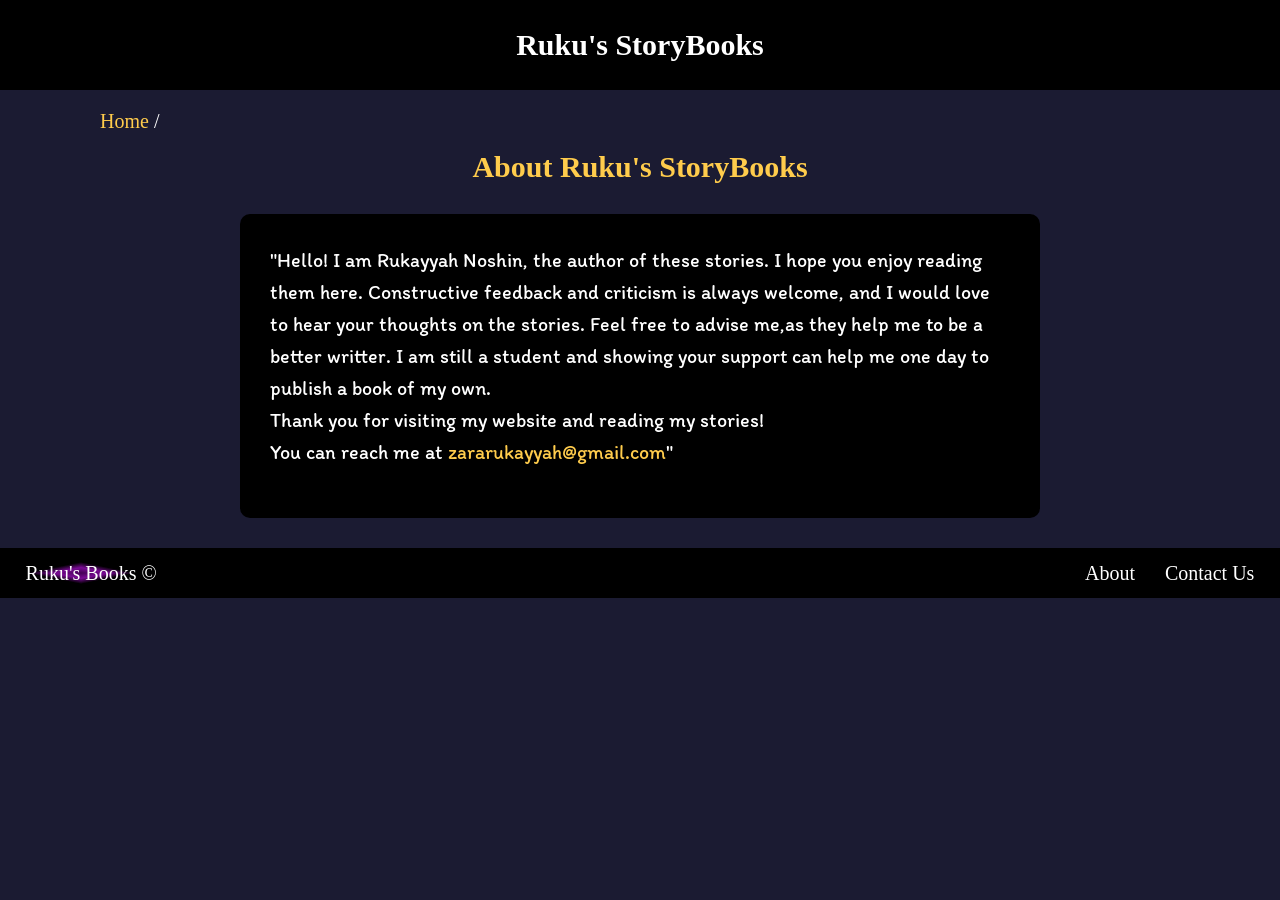
==== about.html @ 4042fb0a "initialize commit" ====
<!doctype html>
<html lang="en">
  <head>
    <meta charset="UTF-8" />
    <meta name="viewport" content="width=device-width, initial-scale=1.0" />
    <title>Storytelling App</title>
    <link rel="stylesheet" href="Css/style.css" />

    <link rel="preconnect" href="https://fonts.googleapis.com" />
    <link rel="preconnect" href="https://fonts.gstatic.com" crossorigin />
    <link
      href="https://fonts.googleapis.com/css2?family=Irish+Grover&family=Itim&family=Lora:ital,wght@0,400..700;1,400..700&display=swap"
      rel="stylesheet"
    />
  </head>

  <body>
    <div class="sub-title">
      <a href="index.html">
        <h1>Ruku's StoryBooks</h1>
      </a>
    </div>

    <nav class="breadcrumb"><a href="index.html">Home</a> /</nav>

    <h2 class="author">About Ruku's StoryBooks</h2>

    <div class="about-content">
      <p>
        "Hello! I am Rukayyah Noshin, the author of these stories. I hope you
        enjoy reading them here. Constructive feedback and criticism is always
        welcome, and I would love to hear your thoughts on the stories. Feel
        free to advise me,as they help me to be a better writter. I am still a
        student and showing your support can help me one day to publish a book
        of my own.<br />
        Thank you for visiting my website and reading my stories! <br />You can
        reach me at
        <a class="gmail" href="mailto:zararukayyah@gmail.com"
          >zararukayyah@gmail.com</a
        >"
      </p>
    </div>

    <footer>
      <a href="index.html"
        ><span class="small-title">Ruku's Books</span> &copy;</a
      >
      <div class="links">
        <a href="about.html">About</a>
        <a href="mailto:zararukayyah@gmail.com">Contact Us</a>
      </div>
    </footer>

    <script src="Js/script.js"></script>
  </body>
</html>
---- Css/style.css ----
/* Global styles */
*,
*::before,
*::after {
  margin: 0;
  padding: 0;
  box-sizing: border-box;
}

button {
  background: none;
  border: none;
  padding: 0;
  cursor: pointer;
}

a {
  color: var(--white);
  text-decoration: none;
}

:root {
  --dark-grey: #1b1b32;
  --black: #000;
  --white: #fff;
  --golden-yellow: #fecc4c;
  --yellow: #ffcc4c;
  --gold: #feac32;
  --orange: #ffac33;
  --dark-orange: #f89808;
}

body {
  background-color: var(--dark-grey);
  color: var(--white);
}

.title {
  width: 100%;
  height: 120px;
  background-color: var(--black);
  display: flex;
  justify-content: center;
  align-items: center;
}
h1 {
  font-size: 40px;
  font-family:
    irish grover,
    cursive;
  letter-spacing: 10%;
}

footer {
  width: 100%;
  height: 50px;
  background-color: var(--black);
  display: flex;
  justify-content: space-between;
  align-items: center;
  font-family:
    irish grover,
    cursive;
  font-size: 20px;
  letter-spacing: 10%;
  padding: 20px 2%;
}
.small-title {
  background:
    linear-gradient(to bottom right, #440155 0%, #790a94 25%, #000 50%) bottom
      right / 50% 50% no-repeat,
    linear-gradient(to bottom left, #440155 0%, #790a94 25%, #000 50%) bottom
      left / 50% 50% no-repeat,
    linear-gradient(to top left, #440155 0%, #790a94 25%, #000 50%) top left /
      50% 50% no-repeat,
    linear-gradient(to top right, #440155 0%, #790a94 25%, #000 50%) top right /
      50% 50% no-repeat;
}
.links a {
  margin-left: 25px;
}

/* Home page styles */
.cards-container {
  max-width: 1200px;
  margin: 35px auto;
  padding: 20px;
  display: grid;
  grid-template-columns: repeat(auto-fit, minmax(300px, 1fr));
  row-gap: 70px;
  column-gap: 10px;
  justify-content: center;
  align-items: center;
  justify-items: center;
}
.card {
  width: 300px;
  height: 190px;
  padding: 13px 12px;
  background-color: var(--golden-yellow);
  border: 3px solid var(--dark-orange);
  border-radius: 5px 5px 10px 10px;
  color: var(--black);
  line-height: auto;
}

.card h2 {
  font-family:
    irish grover,
    cursive;
  font-size: 23px;
  letter-spacing: 10%;
}
.card p {
  font-family: itim, cursive;
  font-size: 15px;
}
.card .btn {
  width: 100px;
  height: 25px;
  border-radius: 20px;
  border: 1px solid var(--black);
  cursor: pointer;
  background-color: var(--dark-orange);
  font-family:
    irish grover,
    cursive;
  font-size: 15px;
  display: block; /* will center the button horizontally */
  margin: 0 auto;
  margin-top: 15px;
}
.card .btn:hover {
  background-image: linear-gradient(
    to right,
    var(--dark-orange),
    var(--yellow)
  );
  color: var(--dark-grey);
  border: 1px solid var(--dark-grey);
}

/*universal styles for other pages*/
.sub-title {
  width: 100%;
  height: 90px;
  background-color: var(--black);
  display: flex;
  justify-content: center;
  align-items: center;
}
.sub-title h1 {
  font-size: 30px;
  font-family:
    irish grover,
    cursive;
  letter-spacing: 10%;
}

/* Description page styles */
.upper {
  display: flex;
  width: 1000px;
  margin: 50px auto;
  justify-content: space-between;
  align-items: center;
}
img {
  width: 250px;
  height: 250px;
  border-radius: 10px;
  background-color: var(--black);
}
.story-info {
  width: 500px;
  height: 250px;
  font-family:
    irish grover,
    cursive;
  font-size: 25px;
  color: var(--yellow);
  letter-spacing: 10%;
  padding-top: 20px;
}
.story-info p {
  font-family: itim, cursive;
  font-size: 20px;
}
.story-info .btn {
  width: 160px;
  height: 40px;
  border-radius: 20px;
  border: 1px solid var(--black);
  background-color: var(--dark-orange);
  font-family:
    irish grover,
    cursive;
  font-size: 20px;
  position: relative;
  top: 70px;
}
.story-info .btn:hover {
  background-image: linear-gradient(
    to right,
    var(--dark-orange),
    var(--yellow)
  );
  color: var(--dark-grey);
  border: 1px solid var(--dark-grey);
}

.description {
  display: flex;
  width: 1000px;
  margin: 50px auto;
  flex-direction: column;
  gap: 30px;
  align-items: flex-start;
  background-color: var(--black);
  border-radius: 10px;
  padding: 30px 50px;
}
.description-title {
  font-family:
    irish grover,
    cursive;
  font-size: 30px;
  color: var(--yellow);
  letter-spacing: 10%;
}
.story-description {
  font-family: itim, cursive;
  font-size: 20px;
  color: var(--white);
  line-height: 1.5;
}

/*Reading page styles*/
.breadcrumb {
  width: 100%;
  height: 50px;
  align-items: left;
  font-family:
    irish grover,
    cursive;
  font-size: 20px;
  letter-spacing: 10%;
  padding: 20px 100px;
}
.breadcrumb a {
  color: var(--yellow);
}

.story-content {
  width: 800px;
  border-radius: 10px;
  background: var(--black, #000);
  padding: 50px;
  margin: 20px auto;
}
.story-content h2 {
  font-family:
    irish grover,
    cursive;
  font-size: 30px;
  letter-spacing: 10%;
  margin-bottom: 30px;
  text-align: center;
}
.story-content p {
  font-family: lora, sans-serif;
  font-size: 18px;
  line-height: 1.6;
  margin-bottom: 20px;
  color: var(--white);
}

.navigation {
  width: 100%;
  display: inline-flex;
  padding: 0 162px 0 162px;
  justify-content: center;
  align-items: flex-start;
  gap: 347px;
  margin-bottom: 30px;
}
.navigation button,
.navigation p {
  color: var(--white);
  font-family: "Irish Grover";
  font-size: 20px;
  letter-spacing: 2px;
}
.navigation p {
  color: var(--yellow);
}
#page-number {
  color: var(--white);
}

/*about page styles*/
.author {
  width: 100%;
  font-family:
    irish grover,
    cursive;
  font-size: 30px;
  color: var(--yellow);
  letter-spacing: 10%;
  text-align: center;
  margin: 10px auto 30px auto;
}

.about-content {
  width: 800px;
  border-radius: 10px;
  background: var(--black, #000);
  padding: 30px;
  margin: 30px auto;
}
.about-content p {
  font-family: itim, cursive;
  font-size: 20px;
  line-height: 1.6;
  letter-spacing: 5%;
  margin-bottom: 20px;
  color: var(--white);
}

.gmail {
  color: var(--yellow);
}
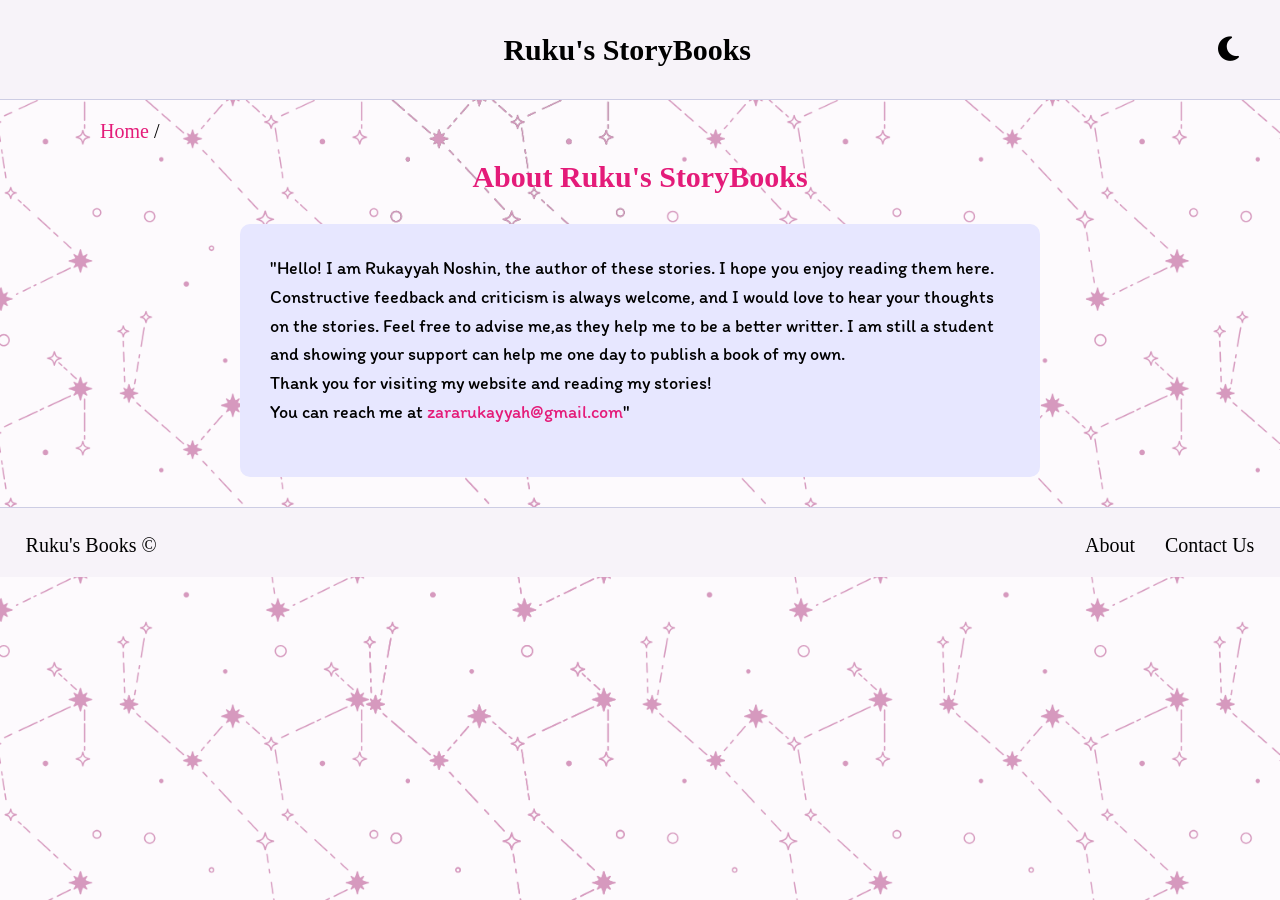
==== commit 10415578: "ADDED theme button" ====
--- a/about.html
+++ b/about.html
@@ -12,13 +12,37 @@
       href="https://fonts.googleapis.com/css2?family=Irish+Grover&family=Itim&family=Lora:ital,wght@0,400..700;1,400..700&display=swap"
       rel="stylesheet"
     />
+    <link
+  rel="stylesheet"
+  href="https://cdnjs.cloudflare.com/ajax/libs/font-awesome/6.5.1/css/all.min.css"
+/>
+
+    <link rel="icon" type="image/png" href="/favicon.png" />
   </head>
 
   <body>
     <div class="sub-title">
+      <div class="left-area"></div>
+
       <a href="index.html">
         <h1>Ruku's StoryBooks</h1>
       </a>
+
+      <div class="right-area"><div class="dropdown">
+        <button
+          id="themeBtn"
+          aria-haspopup="true"
+          aria-expanded="false"
+          aria-controls="themeMenu"
+        >
+          <i class="fa-solid fa-moon"></i>
+        </button>
+
+        <ul id="themeMenu" class="menu" role="menu" hidden>
+          <li role="menuitem" tabindex="0" data-theme="light">Light</li>
+          <li role="menuitem" tabindex="0" data-theme="dark">Dark</li>
+        </ul>
+      </div></div>
     </div>
 
     <nav class="breadcrumb"><a href="index.html">Home</a> /</nav>
@@ -50,7 +74,7 @@
         <a href="mailto:zararukayyah@gmail.com">Contact Us</a>
       </div>
     </footer>
-
+    
     <script src="Js/script.js"></script>
   </body>
 </html>
--- a/Css/style.css
+++ b/Css/style.css
@@ -7,6 +7,18 @@
   box-sizing: border-box;
 }
 
+.sr-only {
+  position: absolute;
+  width: 1px;
+  height: 1px;
+  padding: 0;
+  margin: -1px;
+  overflow: hidden;
+  clip: rect(0, 0, 0, 0);
+  white-space: nowrap;
+  border: 0;
+}
+
 button {
   background: none;
   border: none;
@@ -15,161 +27,215 @@
 }
 
 a {
-  color: var(--white);
+  color: var(--text);
   text-decoration: none;
 }
 
 :root {
-  --dark-grey: #1b1b32;
-  --black: #000;
-  --white: #fff;
-  --golden-yellow: #fecc4c;
-  --yellow: #ffcc4c;
-  --gold: #feac32;
-  --orange: #ffac33;
-  --dark-orange: #f89808;
+  --bg: #1b1b32;
+  --border: #2d2d44;
+  --primary: #000;
+  --text: #fbf4e6;
+  --secondary: #ffcc4c;
+  --accent: #f89808;
+}
+
+[data-theme="light"]{
+  --text: #000;
+  --bg: #f7f3f9;
+  --primary: #e7e7ff;
+  --secondary: #e41b79;
+  --border: #cdcde4;
+  --accent: #f79708;
 }
 
 body {
-  background-color: var(--dark-grey);
-  color: var(--white);
+  background: var(--bg);
+  background-image: url("/covers/background.png");
+  background-size: cover;        
+  background-position: center;  
+  background-repeat: no-repeat; 
+  height: 100vh;        
+  background-attachment: fixed;         
+  color: var(--text);
 }
 
 .title {
   width: 100%;
-  height: 120px;
-  background-color: var(--black);
-  display: flex;
-  justify-content: center;
-  align-items: center;
-}
-h1 {
-  font-size: 40px;
-  font-family:
-    irish grover,
-    cursive;
-  letter-spacing: 10%;
-}
-
-footer {
-  width: 100%;
-  height: 50px;
-  background-color: var(--black);
+  height: clamp(90px, 10vw, 120px);
+  background: var(--bg);
   display: flex;
   justify-content: space-between;
   align-items: center;
-  font-family:
-    irish grover,
-    cursive;
-  font-size: 20px;
+  border-bottom: 1px solid var(--border);
+}
+.left-area {
+  position: relative;
+  flex: 1;
+}
+.right-area {
+  flex: 1;
+  display: flex;
+  justify-content: flex-end;
+  padding-right: 2%;
+}
+.dropdown{
+  position:relative;
+}
+
+.dropdown button{
+  width:100%;
+  color:var(--text);
+  border:none;
+  background:none;
+  font-size: clamp(22px, 2.5vw, 28px);
+  cursor:pointer;
+  padding:15px;
+  font-family:
+    irish grover,
+    cursive;
+}
+
+.menu{
+  position:absolute;
+  top:100%;
+  right: 20px;
+  width: 150px;
+  margin-top:4px;
+  padding:0;
+  list-style:none;
+  border:1px solid var(--border);
+  background:var(--bg);
+  font-family: irish grover, cursive;
+}
+
+.menu li{
+  padding:12px;
+  cursor:pointer;
+}
+
+.menu li:hover,
+.menu li:focus{
+  background:rgba(0,0,0,0.08);
+  outline:none;
+}
+
+[hidden]{
+  display:none;
+}
+
+.title h1 {
+  font-size: clamp(22px, 2.8vw, 40px);
+  font-family:
+    irish grover,
+    cursive;
+  letter-spacing: 10%;
+  text-align: center;
+}
+
+footer {
+  width: 100%;
+  height: 70px;
+  background-color: var(--bg);
+  display: flex;
+  justify-content: space-between;
+  align-items: end;
+  font-family:
+    irish grover,
+    cursive;
+  font-size: clamp(15px, 2vw, 20px);
   letter-spacing: 10%;
   padding: 20px 2%;
-}
-.small-title {
+  border-top: 1px solid var(--border);
+}
+.footer-title {
   background:
-    linear-gradient(to bottom right, #440155 0%, #790a94 25%, #000 50%) bottom
+    linear-gradient(to bottom right, #440155 0%, #790a94 25%, var(--bg) 50%) bottom
       right / 50% 50% no-repeat,
-    linear-gradient(to bottom left, #440155 0%, #790a94 25%, #000 50%) bottom
+    linear-gradient(to bottom left, #440155 0%, #790a94 25%, var(--bg) 50%) bottom
       left / 50% 50% no-repeat,
-    linear-gradient(to top left, #440155 0%, #790a94 25%, #000 50%) top left /
+    linear-gradient(to top left, #440155 0%, #790a94 25%, var(--bg) 50%) top left /
       50% 50% no-repeat,
-    linear-gradient(to top right, #440155 0%, #790a94 25%, #000 50%) top right /
+    linear-gradient(to top right, #440155 0%, #790a94 25%, var(--bg) 50%) top right /
       50% 50% no-repeat;
 }
 .links a {
   margin-left: 25px;
+}
+
+/*universal styles for other pages*/
+.sub-title {
+  width: 100%;
+  height: clamp(90px, 10vw, 100px);
+  background-color: var(--bg);
+  display: flex;
+  justify-content: space-between;
+  align-items: center;
+  border-bottom: 1px solid var(--border);
+}
+.sub-title h1 {
+  font-size: clamp(20px, 2.5vw, 30px);
+  font-family:
+    irish grover,
+    cursive;
+    text-align: center;
 }
 
 /* Home page styles */
 .cards-container {
   max-width: 1200px;
-  margin: 35px auto;
+  margin: 40px auto;
   padding: 20px;
   display: grid;
-  grid-template-columns: repeat(auto-fit, minmax(300px, 1fr));
-  row-gap: 70px;
-  column-gap: 10px;
+  grid-template-columns: repeat(4, 1fr);
   justify-content: center;
   align-items: center;
   justify-items: center;
 }
 .card {
-  width: 300px;
-  height: 190px;
-  padding: 13px 12px;
-  background-color: var(--golden-yellow);
-  border: 3px solid var(--dark-orange);
-  border-radius: 5px 5px 10px 10px;
-  color: var(--black);
-  line-height: auto;
-}
-
-.card h2 {
-  font-family:
-    irish grover,
-    cursive;
-  font-size: 23px;
-  letter-spacing: 10%;
-}
-.card p {
-  font-family: itim, cursive;
-  font-size: 15px;
-}
-.card .btn {
-  width: 100px;
-  height: 25px;
-  border-radius: 20px;
-  border: 1px solid var(--black);
-  cursor: pointer;
-  background-color: var(--dark-orange);
-  font-family:
-    irish grover,
-    cursive;
-  font-size: 15px;
-  display: block; /* will center the button horizontally */
-  margin: 0 auto;
-  margin-top: 15px;
-}
-.card .btn:hover {
-  background-image: linear-gradient(
-    to right,
-    var(--dark-orange),
-    var(--yellow)
-  );
-  color: var(--dark-grey);
-  border: 1px solid var(--dark-grey);
-}
-
-/*universal styles for other pages*/
-.sub-title {
-  width: 100%;
-  height: 90px;
-  background-color: var(--black);
-  display: flex;
-  justify-content: center;
-  align-items: center;
-}
-.sub-title h1 {
-  font-size: 30px;
-  font-family:
-    irish grover,
-    cursive;
-  letter-spacing: 10%;
+  width: 65%;
+  height: clamp(250px, 30vw, 350px);
+  display: flex;
+  flex-direction: column;
+  justify-content: space-between;
+  margin-bottom: 10px;
+  overflow: hidden;
+}
+
+.home-img {
+  width: 100%;
+  height: 100%;
+  object-fit: contain;
+  border-radius: 10px;
+  transition: transform 0.4s ease;
+}
+.card:hover img{
+  transform: scale(1.1);
 }
 
 /* Description page styles */
 .upper {
   display: flex;
-  width: 1000px;
+  width: 90%;
+  max-width: 1000px;
   margin: 50px auto;
   justify-content: space-between;
   align-items: center;
-}
-img {
-  width: 250px;
-  height: 250px;
-  border-radius: 10px;
-  background-color: var(--black);
+  flex-wrap: wrap;
+  gap: 20px;
+}
+.cover-image {
+  width: clamp(200px, 25vw, 285px);
+  height: clamp(275px, 35vw, 400px);
+  background-color: var(--border);
+  display: flex;
+  justify-content: center;
+  align-items: center;
+}
+.cover-image img {
+  width: 90%;
+  height: 90%;
+  object-fit: contain;
 }
 .story-info {
   width: 500px;
@@ -177,46 +243,45 @@
   font-family:
     irish grover,
     cursive;
-  font-size: 25px;
-  color: var(--yellow);
+  font-size: 1.2rem;
+  color: var(--secondary);
   letter-spacing: 10%;
   padding-top: 20px;
 }
 .story-info p {
   font-family: itim, cursive;
-  font-size: 20px;
+  font-size: 1.1rem;
 }
 .story-info .btn {
-  width: 160px;
-  height: 40px;
+  width: clamp(120px, 15vw, 160px);
+  height: clamp(35px, 3vw, 40px);
   border-radius: 20px;
-  border: 1px solid var(--black);
-  background-color: var(--dark-orange);
-  font-family:
-    irish grover,
-    cursive;
-  font-size: 20px;
+  border: 1px solid var(--primary);
+  background-color: var(--accent);
+  font-family:
+    irish grover,
+    cursive;
+  font-size: clamp(15px, 2vw, 20px);
   position: relative;
-  top: 70px;
+  top: 30px;
+  transition: all ease 0.4s;
 }
 .story-info .btn:hover {
-  background-image: linear-gradient(
-    to right,
-    var(--dark-orange),
-    var(--yellow)
-  );
-  color: var(--dark-grey);
-  border: 1px solid var(--dark-grey);
+  background: var(--primary);
+  transform: scale(1.05);
+  color: var(--secondary);
+  border: 1px solid var(--border);
 }
 
 .description {
   display: flex;
-  width: 1000px;
+  width: 95%;
+  max-width: 1000px;
   margin: 50px auto;
   flex-direction: column;
   gap: 30px;
   align-items: flex-start;
-  background-color: var(--black);
+  background-color: var(--primary);
   border-radius: 10px;
   padding: 30px 50px;
 }
@@ -224,14 +289,14 @@
   font-family:
     irish grover,
     cursive;
-  font-size: 30px;
-  color: var(--yellow);
+  font-size: 1.3rem;
+  color: var(--secondary);
   letter-spacing: 10%;
 }
 .story-description {
   font-family: itim, cursive;
-  font-size: 20px;
-  color: var(--white);
+  font-size: clamp(16px, 2vw, 20px);
+  color: var(--text);
   line-height: 1.5;
 }
 
@@ -248,55 +313,53 @@
   padding: 20px 100px;
 }
 .breadcrumb a {
-  color: var(--yellow);
+  color: var(--secondary);
 }
 
 .story-content {
-  width: 800px;
+  max-width: 800px;
+  width: 90%;
   border-radius: 10px;
-  background: var(--black, #000);
+  background: var(--primary);
   padding: 50px;
   margin: 20px auto;
 }
-.story-content h2 {
-  font-family:
-    irish grover,
-    cursive;
-  font-size: 30px;
-  letter-spacing: 10%;
-  margin-bottom: 30px;
-  text-align: center;
-}
 .story-content p {
   font-family: lora, sans-serif;
-  font-size: 18px;
-  line-height: 1.6;
+  font-size: clamp(16px, 1.5vw, 18px);
+  line-height: 1.5;
   margin-bottom: 20px;
-  color: var(--white);
+  color: var(--text);
 }
 
 .navigation {
   width: 100%;
   display: inline-flex;
-  padding: 0 162px 0 162px;
+  padding: 0 clamp(15px, 10%, 162px);
   justify-content: center;
   align-items: flex-start;
-  gap: 347px;
+  gap: clamp(30px, 20vw, 340px);
+  margin-top: 10px;
   margin-bottom: 30px;
 }
 .navigation button,
 .navigation p {
-  color: var(--white);
+  color: var(--text);
   font-family: "Irish Grover";
-  font-size: 20px;
+  font-size: clamp(16px, 2vw, 20px);
   letter-spacing: 2px;
 }
+#prev-btn:hover,
+#next-btn:hover {
+  color: var(--secondary);
+}
 .navigation p {
-  color: var(--yellow);
+  color: var(--secondary);
 }
 #page-number {
-  color: var(--white);
-}
+  color: var(--text);
+}
+
 
 /*about page styles*/
 .author {
@@ -304,29 +367,88 @@
   font-family:
     irish grover,
     cursive;
-  font-size: 30px;
-  color: var(--yellow);
+  font-size: clamp(20px, 2.5vw, 30px);
+  color: var(--secondary);
   letter-spacing: 10%;
   text-align: center;
   margin: 10px auto 30px auto;
 }
 
 .about-content {
-  width: 800px;
+  max-width: 800px;
+  width: 90%;
   border-radius: 10px;
-  background: var(--black, #000);
+  background: var(--primary);
   padding: 30px;
   margin: 30px auto;
 }
 .about-content p {
   font-family: itim, cursive;
-  font-size: 20px;
+  font-size: clamp(16px, 1.8vw, 18px);
   line-height: 1.6;
   letter-spacing: 5%;
   margin-bottom: 20px;
-  color: var(--white);
+  color: var(--text);
 }
 
 .gmail {
-  color: var(--yellow);
-}
+  color: var(--secondary);
+}
+
+@media (max-width: 600px) {
+  .cards-container {
+    grid-template-columns: 1fr 1fr;
+    row-gap: 50px;
+    padding-right: 0;
+    padding-left: 0;
+  }
+  .card {
+    width: 85%;
+    height: 230px;
+  }
+
+  .upper {
+    flex-direction: column;
+    gap: 20px;
+    width: 90%;
+  }
+
+  .story-info {
+    width: 100%;
+    height: auto;
+    text-align: center;
+  }
+  .description {
+    margin-top: 70px;
+    padding: 20px 30px;
+  }
+
+  .breadcrumb {
+    padding: 20px;
+    margin-bottom: 40px;
+    font-size: 18px;
+  }
+  .story-content {
+    width: 95%;
+    padding: 25px 15px;
+  }
+
+  .about-content {
+    width: 95%;
+    padding: 20px 15px;
+  }
+}
+
+@media (max-width: 800px) {
+  .card {
+    width: 85%;
+    height: 180px;
+  }
+}
+
+@media (max-width: 1000px) {
+  .card {
+    width: 85%;
+    height: 240px;
+  }
+}
